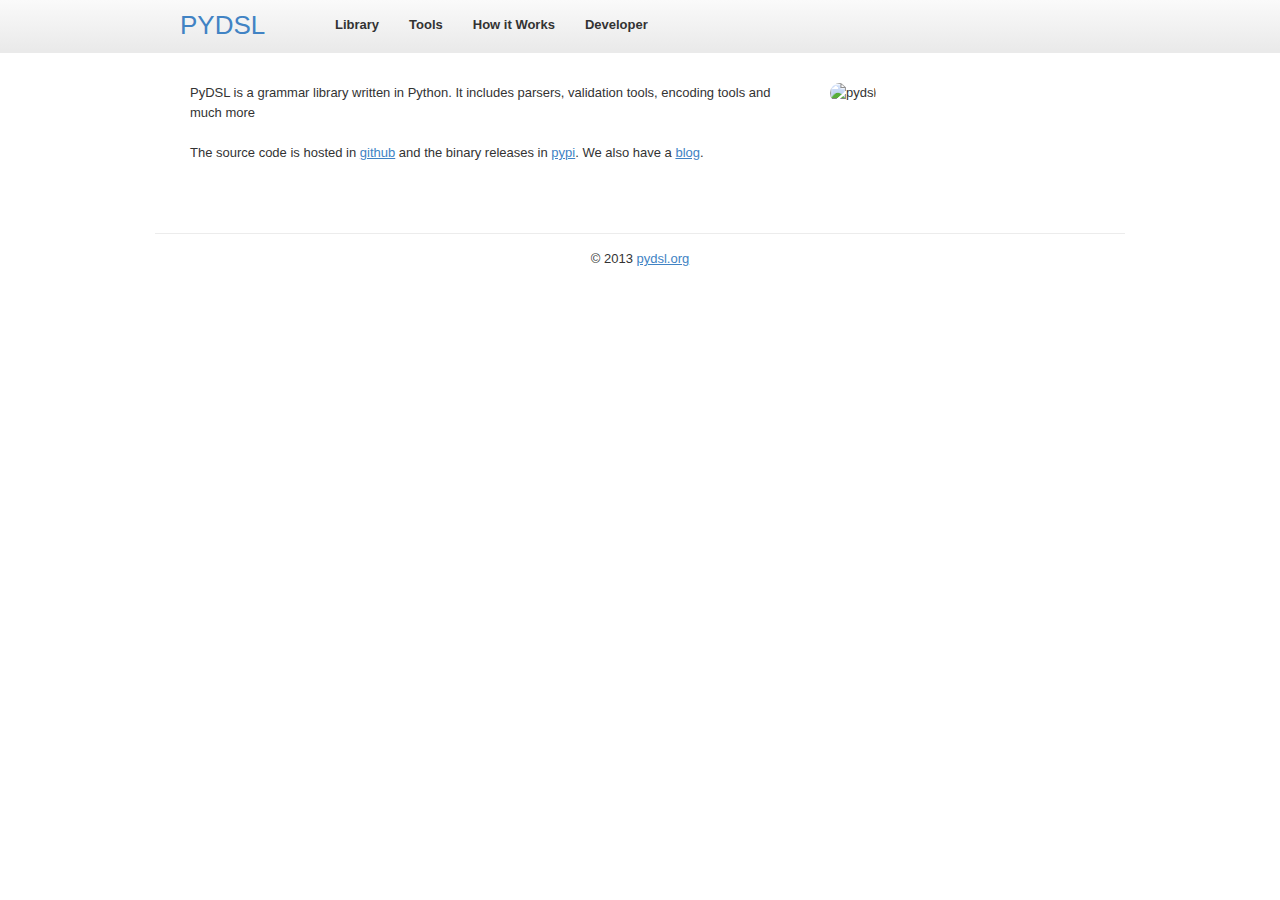
==== index.html @ b0e5984c "added pypi link" ====
<!DOCTYPE HTML>
<html>
<head>
<meta http-equiv="Content-Type" content="text/html; charset=utf-8">
<meta name="viewport" content="width=device-width, initial-scale=1.0">
<title>PyDSL</title>
<link rel="stylesheet" type="text/css" href="pydsl.css" />
    <!--[if lt IE 9]>
        <script src="http://html5shiv.googlecode.com/svn/trunk/html5.js"></script>
    <![endif]-->
</head>
<body>
    <header>
            <div id="top_bar">
                <div id="logo"><a href="index.html"><h1>PYDSL</h1></a></div>
                <div class="menu">
                    <ul>
                        <li><a href="library.html">Library</a></li>
                        <li><a href="tools.html">Tools</a></li>
                        <li><a href="how.html">How it Works</a></li>
                        <li><a href="develop.html">Developer</a></li>
                    </ul>
                </div>
            </div>
    </header>
    <div id ="page_wrap" class="group">
        <div id="content">
            <div class="left_content">
                <p>PyDSL is a grammar library written in Python. It includes parsers, validation tools, encoding tools and much more</p>
                <p>The source code is hosted in <a href="http://github.com/nesaro/pydsl">github</a> and the binary releases in <a href="https://pypi.python.org/pypi/pydsl/">pypi</a>. We also have a <a href="http://pydsl.blogspot.com">blog</a>.</p>
            </div>
            <div class="float_right">
                <img src="http://placekitten.com/300/200" alt="pydsl" />
            </div>
        </div>
    </div>
    <div class="footer_wrap">
        <footer>
            &copy; 2013 <a href="http://www.pydsl.org">pydsl.org</a>
        </footer>
    </div>
</body>
</html>
---- pydsl.css ----
@charset "utf-8";
/* CSS Document */
* { margin: 0; padding: 0; }

html { background:#FFF;
}
body { font: 13px/1.4 Helvetica, arial, sans-serif;color:#333; line-height: 20px;}
.group:after { visibility: hidden; display: block; font-size: 0; content: " "; clear: both; height: 0; }
.group { display: inline-block; clear: both; }
/* start commented backslash hack \*/ * html .group { height: 1%; } .group { display: block; } /* close commented backslash hack */
article, aside, figure, footer, header, nav, section { display: block; }

h1,h2,h3,h4 {
  color:#666;
  font-weight: 400;
  line-height: 1.2;
}

a, img {
 border:none;/*IE Older browser support to remove blue border around links*/
}

a {
  color:#4183c4;
}

#page_wrap {
    width:940px;
    margin:0 auto;
}

p {
    margin-bottom: 20px;
}
header {
    width: 100%;
    background-color: #eaeaea;
    border-bottom:3px solid #eaeaea;
    border-bottom-color: #eaeaea;
    -moz-background-image: linear-gradient(#fafafa, #eaeaea);
    -webkit-background-image: linear-gradient(#fafafa, #eaeaea);
    -o-background-image: linear-gradient(#fafafa, #eaeaea);
    -ms-background-image: linear-gradient(#fafafa, #eaeaea);
    background-image: linear-gradient(#fafafa, #eaeaea);
}
#top_bar
{   
    width: 940px;
    position: relative;
    margin-top: 20px;
    display: block;
    height:50px;
    margin:0 auto;
}
#logo
{
    float: left;
    position: absolute;
    margin-top: 10px;
    left: 10px;



}

#logo a {
    text-decoration: none;

}

#logo h1 {
    color:#4183c4;
}

.menu {
     margin-left:150px;
     display: block;
}


.menu ul {
    list-style: none;
    float: left; 
    width: 100%;
}

.menu ul li {
     
     float: left; 
}

.menu ul li a {
    display: inline-block;
    text-decoration: none;
    padding: 15px;
    color: #333;
    font-weight: bold;
}

.menu ul li a:hover {

    color: #4183c4;
}
.menu li.active a {
    color: black;
    border-bottom: 2px solid #4183c4;
}
#content {
    width: 940px;
    margin:0 auto;
    margin-top: 30px;
}

#content ul{
    margin-left: 15px;
}

#content h1,h2,h3,h4 {
padding-bottom: 15px;

}

.right_content {
    float: right;
    width: 600px;
    padding: 0px 20px 20px 20px;
    
}

.left_content {
    float: left;
    width: 600px;
    padding: 0px 20px 20px 20px;
    
}

.float_right {
    float: right;
    width: 260px;
    padding: 0px 20px 20px 0px;
}

.float_right img {
    width: 260px;
    border-radius: 20px;
}

.float_left {
    float: right;
    width: 260px;
    padding: 0px 20px 20px 0px;
}

.float_left img {
    width: 260px;
    border-radius: 20px;
}

.footer_wrap {
        width: 100%;
        margin-top: 30px;
}
footer {
    width: 940px;
    text-align: center;
    border-top: 1px solid #ececec;
    margin:0 auto;
    padding: 15px;
}
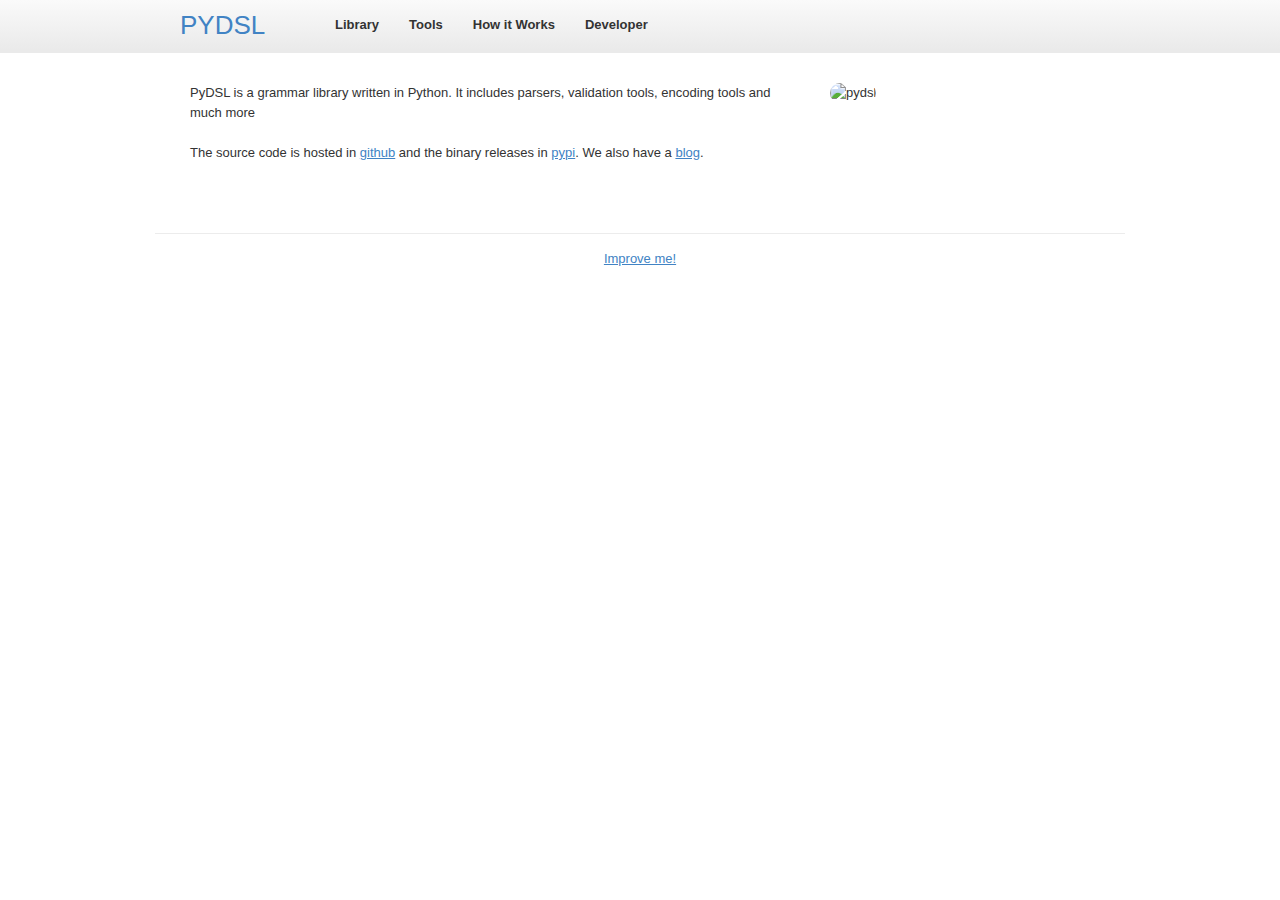
==== commit b57d64d6: "changed copyright to github link" ====
--- a/index.html
+++ b/index.html
@@ -34,10 +34,6 @@
             </div>
         </div>
     </div>
-    <div class="footer_wrap">
-        <footer>
-            &copy; 2013 <a href="http://www.pydsl.org">pydsl.org</a>
-        </footer>
-    </div>
+    <div class="footer_wrap"> <footer> <a href="http://github.com/nesaro/pydsl.org">Improve me!</a> </footer> </div>
 </body>
 </html>
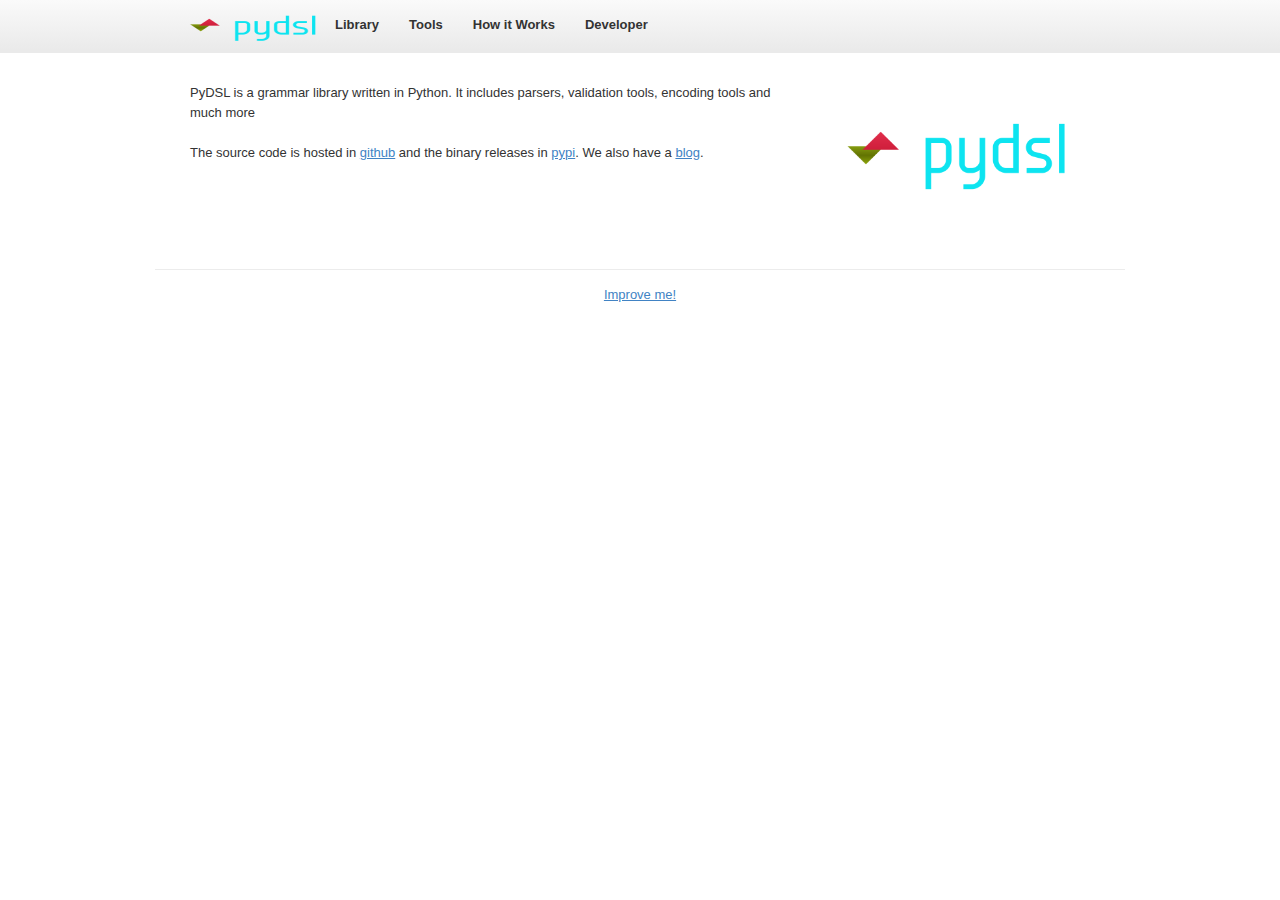
==== commit 364cfebe: "added logo" ====
--- a/index.html
+++ b/index.html
@@ -12,7 +12,7 @@
 <body>
     <header>
             <div id="top_bar">
-                <div id="logo"><a href="index.html"><h1>PYDSL</h1></a></div>
+                <div id="logo"><a href="index.html"><img src="logo.png" width="150" height="50" alt="pydsl" /></a></div>
                 <div class="menu">
                     <ul>
                         <li><a href="library.html">Library</a></li>
@@ -30,7 +30,7 @@
                 <p>The source code is hosted in <a href="http://github.com/nesaro/pydsl">github</a> and the binary releases in <a href="https://pypi.python.org/pypi/pydsl/">pypi</a>. We also have a <a href="http://pydsl.blogspot.com">blog</a>.</p>
             </div>
             <div class="float_right">
-                <img src="http://placekitten.com/300/200" alt="pydsl" />
+                <img src="logo.png" alt="pydsl" />
             </div>
         </div>
     </div>
--- a/pydsl.css
+++ b/pydsl.css
@@ -56,7 +56,7 @@
 {
     float: left;
     position: absolute;
-    margin-top: 10px;
+    margin-top: 0px;
     left: 10px;
 
 
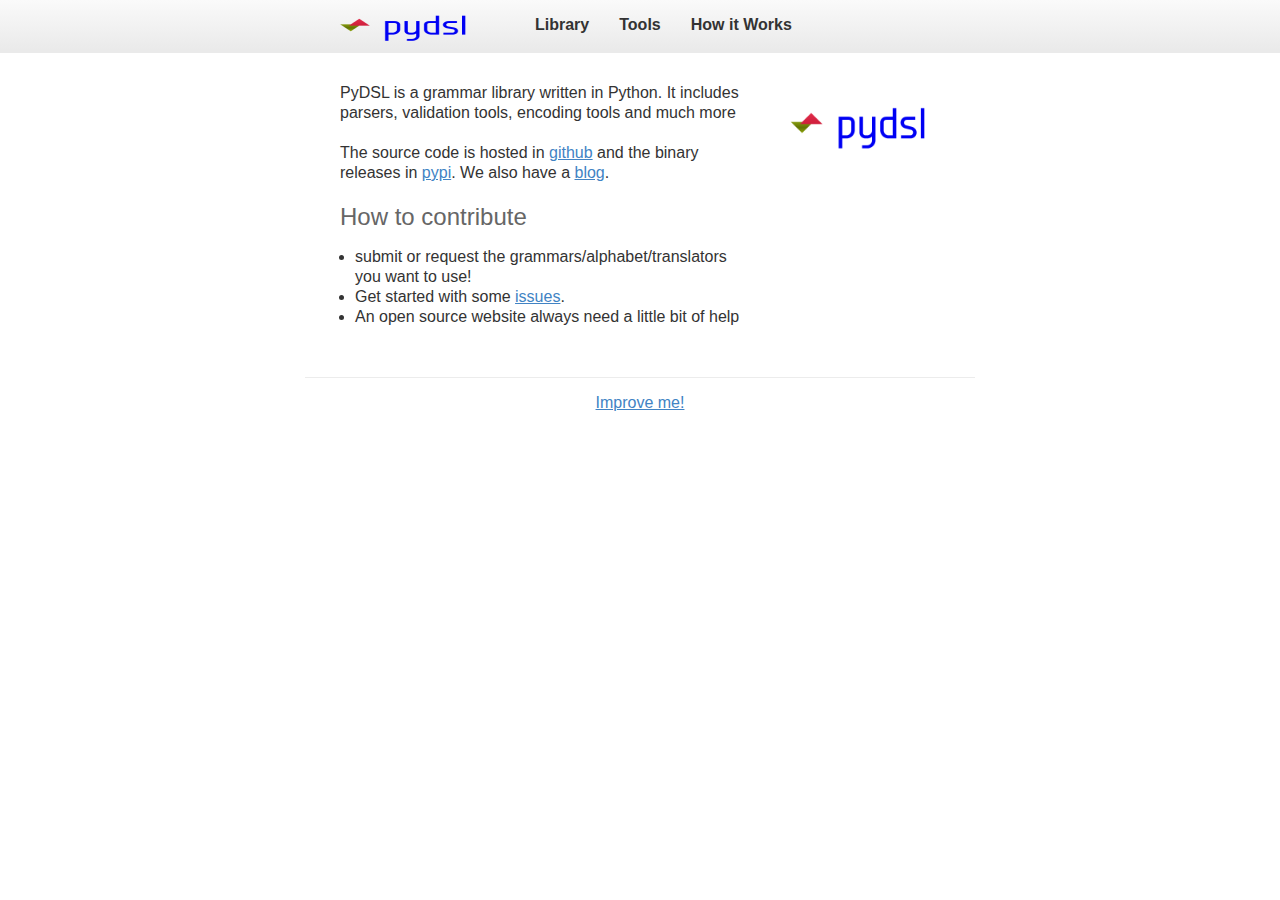
==== commit 343bfe9e: "removed developer link, moved content to index" ====
--- a/index.html
+++ b/index.html
@@ -18,7 +18,6 @@
                         <li><a href="library.html">Library</a></li>
                         <li><a href="tools.html">Tools</a></li>
                         <li><a href="how.html">How it Works</a></li>
-                        <li><a href="develop.html">Developer</a></li>
                     </ul>
                 </div>
             </div>
@@ -28,6 +27,13 @@
             <div class="left_content">
                 <p>PyDSL is a grammar library written in Python. It includes parsers, validation tools, encoding tools and much more</p>
                 <p>The source code is hosted in <a href="http://github.com/nesaro/pydsl">github</a> and the binary releases in <a href="https://pypi.python.org/pypi/pydsl/">pypi</a>. We also have a <a href="http://pydsl.blogspot.com">blog</a>.</p>
+
+                <h2>How to contribute</h2>
+                <ul>
+                    <li>submit or request the grammars/alphabet/translators you want to use!</li>
+                    <li>Get started with some <a href="https://github.com/nesaro/pydsl/issues?labels=easy&page=1&state=open">issues</a>.</li>
+                    <li>An open source website always need a little bit of help</li>
+                </ul>
             </div>
             <div class="float_right">
                 <img src="logo.png" alt="pydsl" />
--- a/pydsl.css
+++ b/pydsl.css
@@ -4,7 +4,7 @@
 
 html { background:#FFF;
 }
-body { font: 13px/1.4 Helvetica, arial, sans-serif;color:#333; line-height: 20px;}
+body { font: 16px/1.4 Helvetica, arial, sans-serif;color:#333; line-height: 20px;}
 .group:after { visibility: hidden; display: block; font-size: 0; content: " "; clear: both; height: 0; }
 .group { display: inline-block; clear: both; }
 /* start commented backslash hack \*/ * html .group { height: 1%; } .group { display: block; } /* close commented backslash hack */
@@ -25,7 +25,7 @@
 }
 
 #page_wrap {
-    width:940px;
+    width:640px;
     margin:0 auto;
 }
 
@@ -45,7 +45,7 @@
 }
 #top_bar
 {   
-    width: 940px;
+    width: 640px;
     position: relative;
     margin-top: 20px;
     display: block;
@@ -59,8 +59,6 @@
     margin-top: 0px;
     left: 10px;
 
-
-
 }
 
 #logo a {
@@ -73,7 +71,7 @@
 }
 
 .menu {
-     margin-left:150px;
+     margin-left:200px;
      display: block;
 }
 
@@ -106,7 +104,7 @@
     border-bottom: 2px solid #4183c4;
 }
 #content {
-    width: 940px;
+    width: 640px;
     margin:0 auto;
     margin-top: 30px;
 }
@@ -122,37 +120,37 @@
 
 .right_content {
     float: right;
-    width: 600px;
+    width: 400px;
     padding: 0px 20px 20px 20px;
     
 }
 
 .left_content {
     float: left;
-    width: 600px;
+    width: 400px;
     padding: 0px 20px 20px 20px;
     
 }
 
 .float_right {
     float: right;
-    width: 260px;
+    width: 160px;
     padding: 0px 20px 20px 0px;
 }
 
 .float_right img {
-    width: 260px;
+    width: 160px;
     border-radius: 20px;
 }
 
 .float_left {
     float: right;
-    width: 260px;
+    width: 160px;
     padding: 0px 20px 20px 0px;
 }
 
 .float_left img {
-    width: 260px;
+    width: 160px;
     border-radius: 20px;
 }
 
@@ -161,9 +159,9 @@
         margin-top: 30px;
 }
 footer {
-    width: 940px;
+    width: 640px;
     text-align: center;
     border-top: 1px solid #ececec;
     margin:0 auto;
     padding: 15px;
-}+}
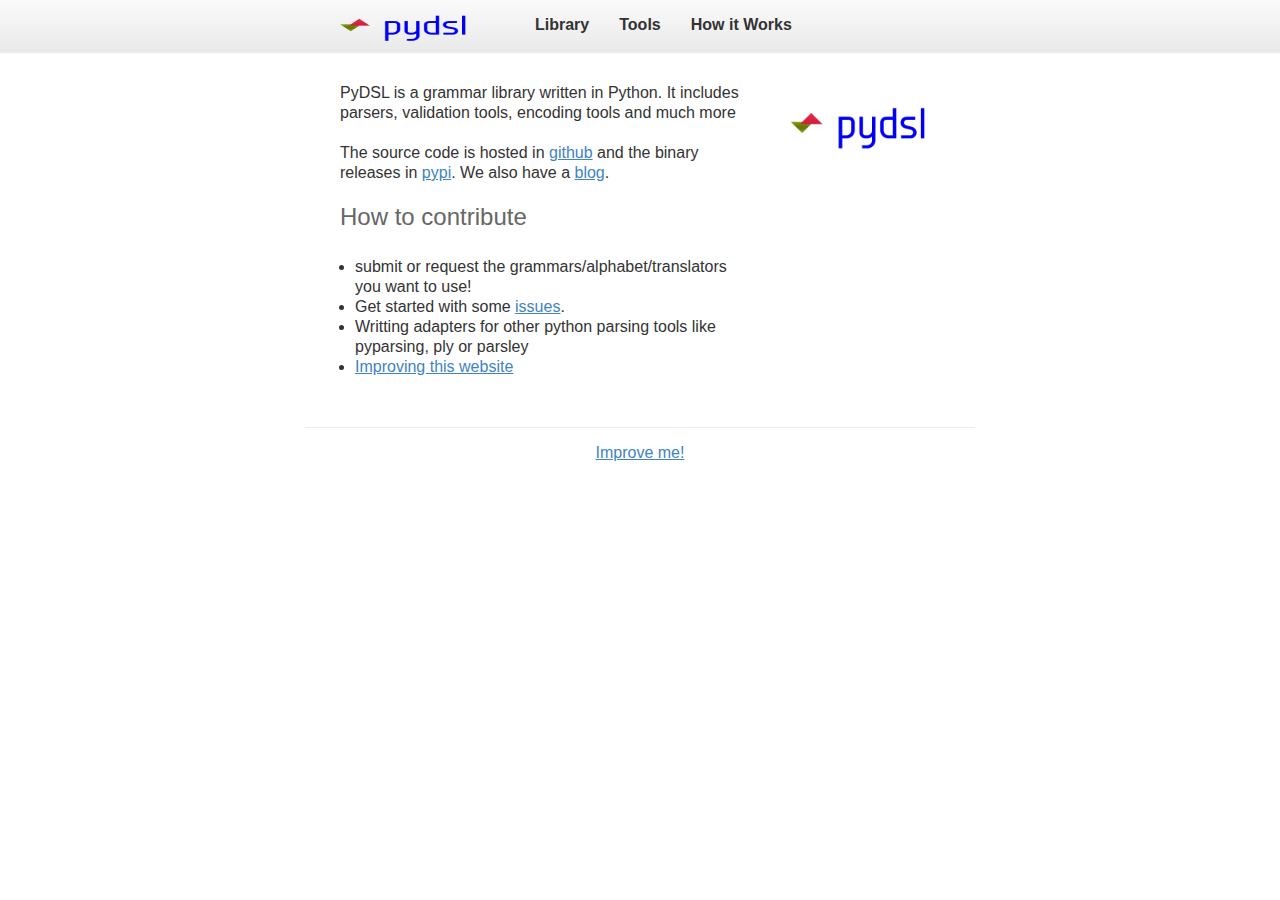
==== commit e5156bc1: "improved help section" ====
--- a/index.html
+++ b/index.html
@@ -32,7 +32,8 @@
                 <ul>
                     <li>submit or request the grammars/alphabet/translators you want to use!</li>
                     <li>Get started with some <a href="https://github.com/nesaro/pydsl/issues?labels=easy&page=1&state=open">issues</a>.</li>
-                    <li>An open source website always need a little bit of help</li>
+                    <li>Writting adapters for other python parsing tools like pyparsing, ply or parsley</li>
+                    <li><a href="http://github.com/nesaro/pydsl.org">Improving this website</a></li>
                 </ul>
             </div>
             <div class="float_right">
--- a/pydsl.css
+++ b/pydsl.css
@@ -14,6 +14,8 @@
   color:#666;
   font-weight: 400;
   line-height: 1.2;
+  margin-bottom: 10px;
+  margin-top: 14px;
 }
 
 a, img {
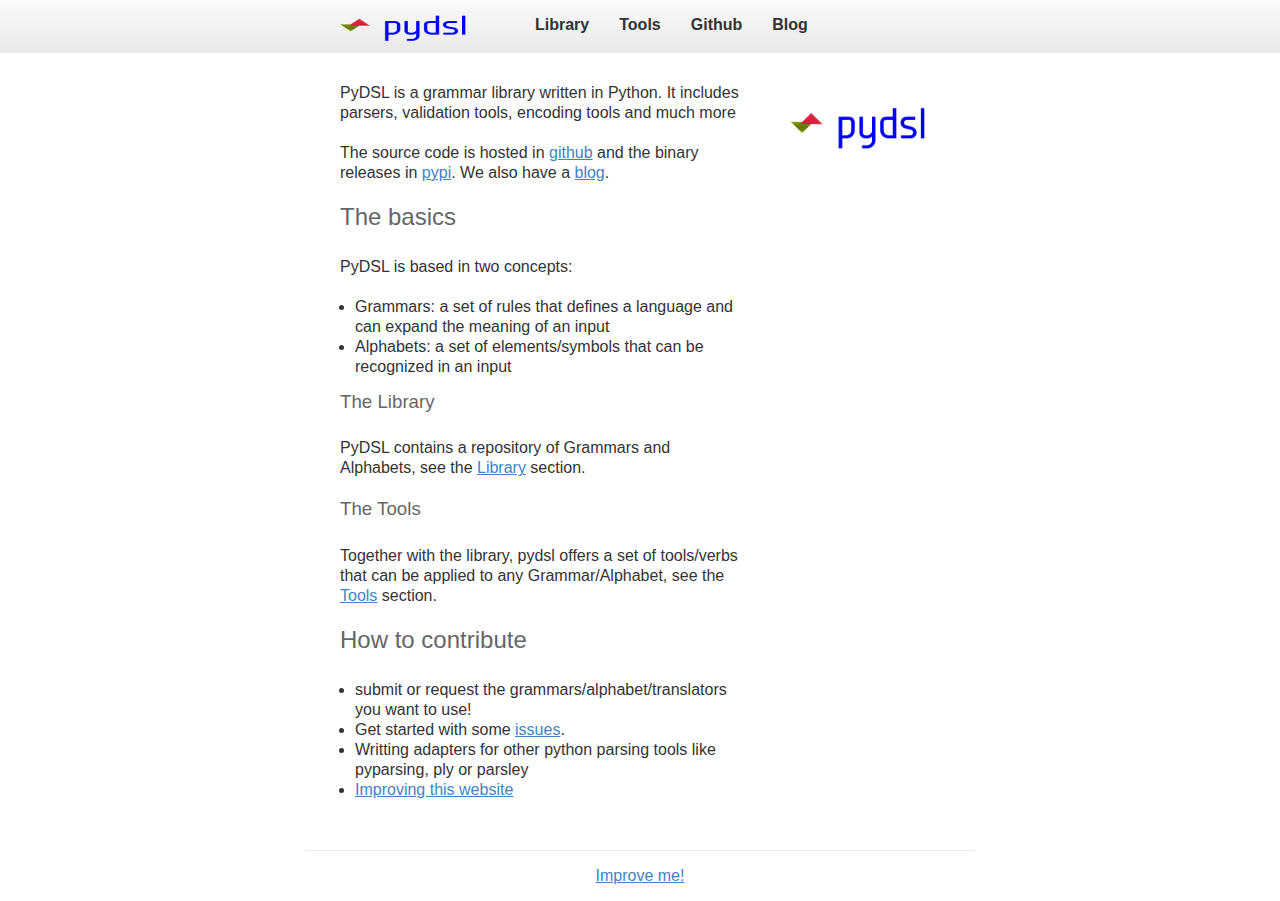
==== commit 08dd3d3f: "merged how into index" ====
--- a/index.html
+++ b/index.html
@@ -17,7 +17,8 @@
                     <ul>
                         <li><a href="library.html">Library</a></li>
                         <li><a href="tools.html">Tools</a></li>
-                        <li><a href="how.html">How it Works</a></li>
+                        <li><a href="https://github.com/nesaro/pydsl">Github</a></li>
+                        <li><a href="http://pydsl.blogspot.co.uk">Blog</a></li>
                     </ul>
                 </div>
             </div>
@@ -28,6 +29,16 @@
                 <p>PyDSL is a grammar library written in Python. It includes parsers, validation tools, encoding tools and much more</p>
                 <p>The source code is hosted in <a href="http://github.com/nesaro/pydsl">github</a> and the binary releases in <a href="https://pypi.python.org/pypi/pydsl/">pypi</a>. We also have a <a href="http://pydsl.blogspot.com">blog</a>.</p>
 
+                <h2>The basics</h2>
+                <p>PyDSL is based in two concepts:</p>
+                <ul>
+                    <li>Grammars: a set of rules that defines a language and can expand the meaning of an input</li>
+                    <li>Alphabets: a set of elements/symbols that can be recognized in an input</li>
+                </ul>
+                <h3>The Library</h3>
+                <p>PyDSL contains a repository of Grammars and Alphabets, see the <a href="library.html">Library</a> section.</p>
+                <h3>The Tools</h3>
+                <p>Together with the library, pydsl offers a set of tools/verbs that can be applied to any Grammar/Alphabet, see the <a href="tools.html">Tools</a> section.</p>
                 <h2>How to contribute</h2>
                 <ul>
                     <li>submit or request the grammars/alphabet/translators you want to use!</li>
--- a/pydsl.css
+++ b/pydsl.css
@@ -167,3 +167,12 @@
     margin:0 auto;
     padding: 15px;
 }
+
+pre{
+    padding: 3px 5px; 
+    border: 3px double silver;
+    background: #efe; 
+    overflow: auto;
+    font-size: 13px;
+    /* causes a scrollbar if content does not fit */
+}
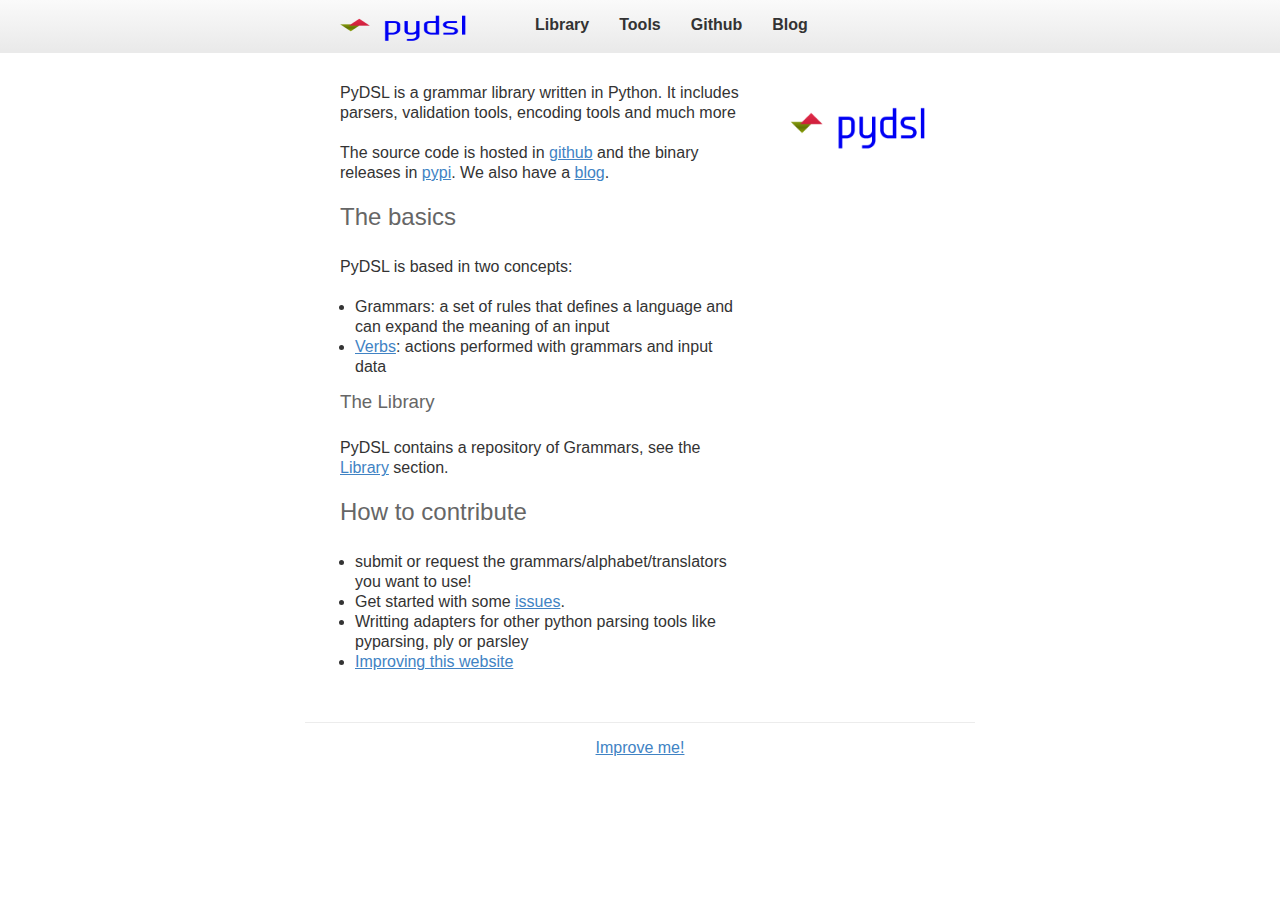
==== commit 9d2d4688: "removed alphabet from some paragraphs" ====
--- a/index.html
+++ b/index.html
@@ -33,12 +33,10 @@
                 <p>PyDSL is based in two concepts:</p>
                 <ul>
                     <li>Grammars: a set of rules that defines a language and can expand the meaning of an input</li>
-                    <li>Alphabets: a set of elements/symbols that can be recognized in an input</li>
+                    <li><a href="tools.html">Verbs</a>: actions performed with grammars and input data</li>
                 </ul>
                 <h3>The Library</h3>
-                <p>PyDSL contains a repository of Grammars and Alphabets, see the <a href="library.html">Library</a> section.</p>
-                <h3>The Tools</h3>
-                <p>Together with the library, pydsl offers a set of tools/verbs that can be applied to any Grammar/Alphabet, see the <a href="tools.html">Tools</a> section.</p>
+                <p>PyDSL contains a repository of Grammars, see the <a href="library.html">Library</a> section.</p>
                 <h2>How to contribute</h2>
                 <ul>
                     <li>submit or request the grammars/alphabet/translators you want to use!</li>
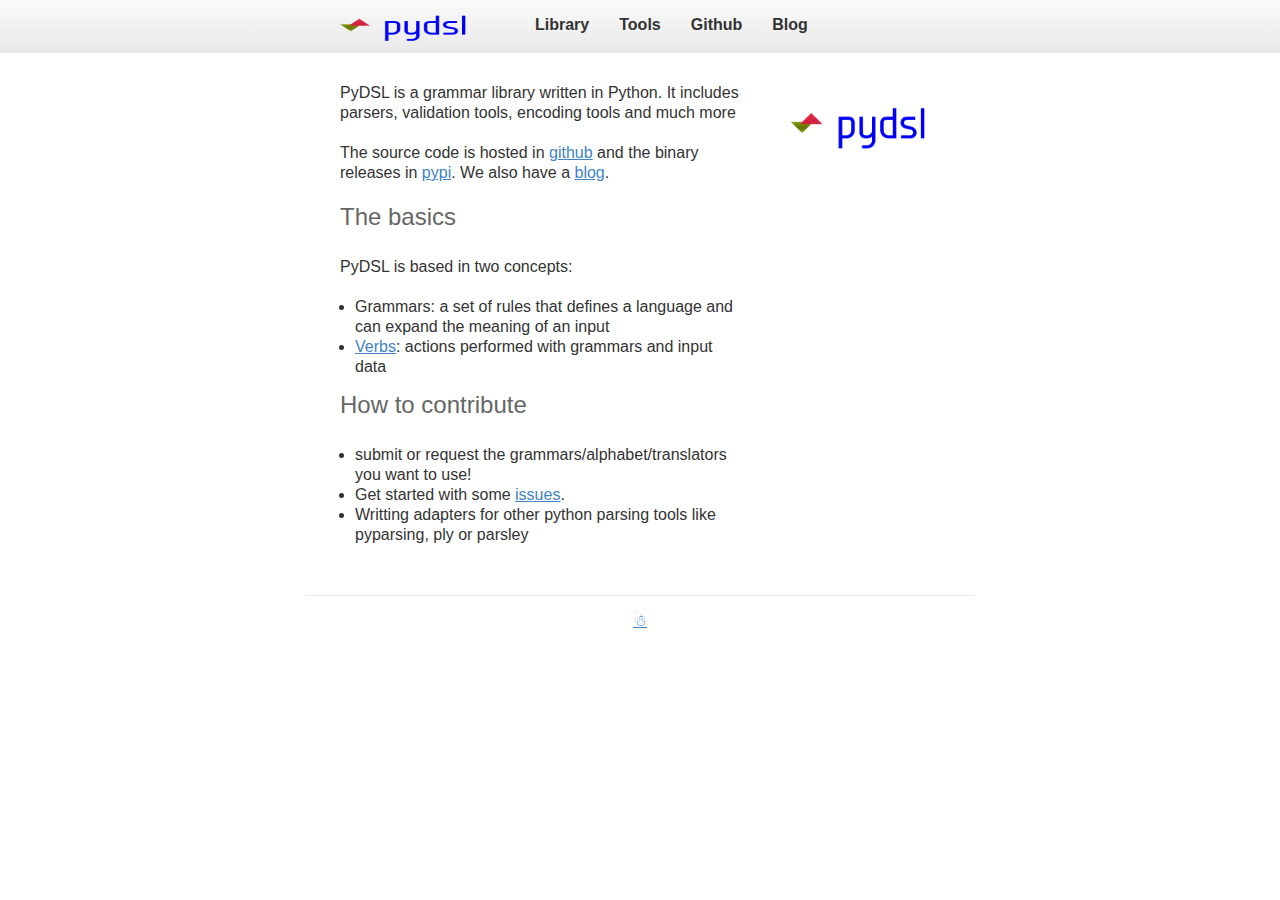
==== commit 6cd4a3f5: "updates index" ====
--- a/index.html
+++ b/index.html
@@ -35,14 +35,12 @@
                     <li>Grammars: a set of rules that defines a language and can expand the meaning of an input</li>
                     <li><a href="tools.html">Verbs</a>: actions performed with grammars and input data</li>
                 </ul>
-                <h3>The Library</h3>
-                <p>PyDSL contains a repository of Grammars, see the <a href="library.html">Library</a> section.</p>
+
                 <h2>How to contribute</h2>
                 <ul>
                     <li>submit or request the grammars/alphabet/translators you want to use!</li>
                     <li>Get started with some <a href="https://github.com/nesaro/pydsl/issues?labels=easy&page=1&state=open">issues</a>.</li>
                     <li>Writting adapters for other python parsing tools like pyparsing, ply or parsley</li>
-                    <li><a href="http://github.com/nesaro/pydsl.org">Improving this website</a></li>
                 </ul>
             </div>
             <div class="float_right">
@@ -50,6 +48,6 @@
             </div>
         </div>
     </div>
-    <div class="footer_wrap"> <footer> <a href="http://github.com/nesaro/pydsl.org">Improve me!</a> </footer> </div>
+    <div class="footer_wrap"> <footer> <a href="http://github.com/nesaro/pydsl.org">☃</a> </footer> </div>
 </body>
 </html>
